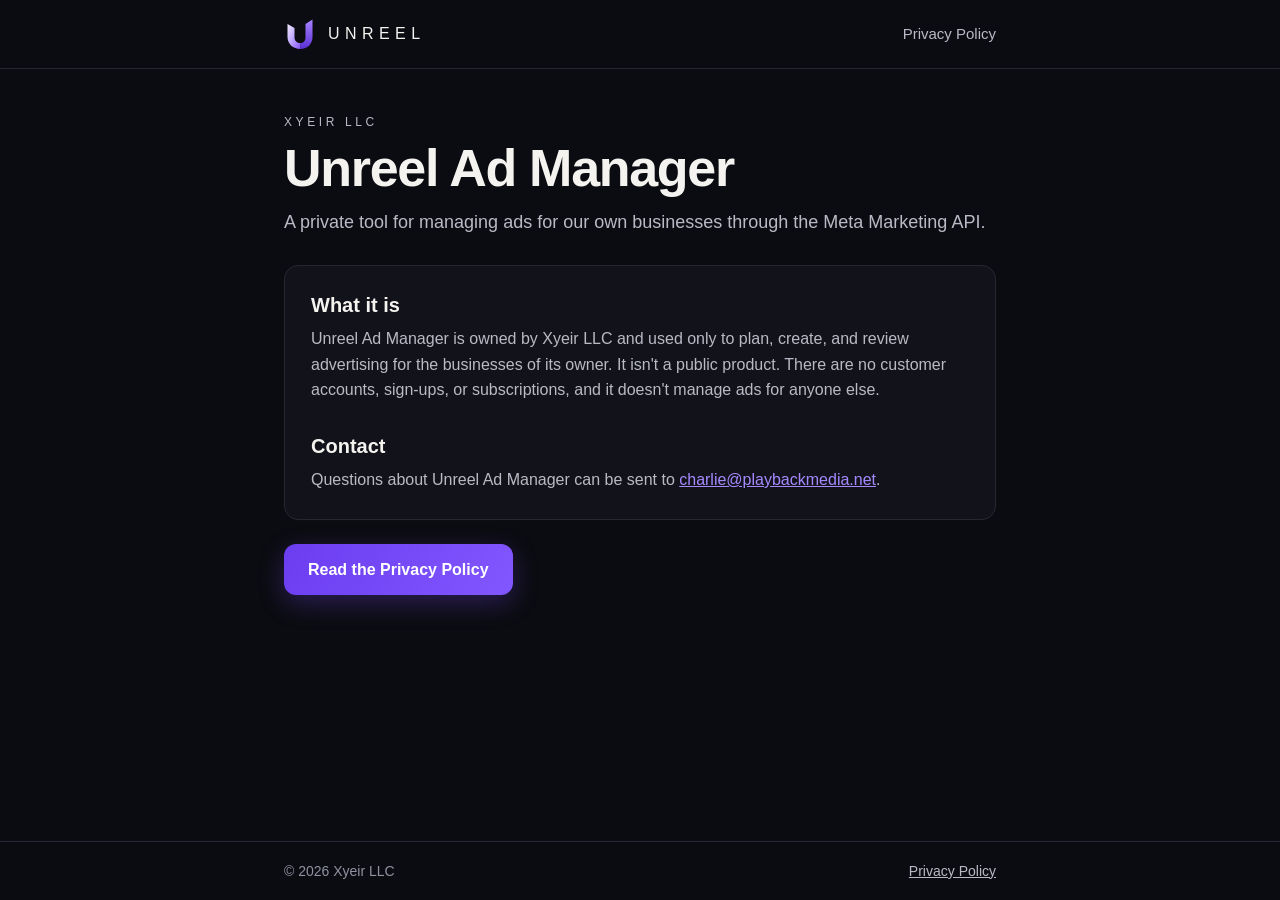
==== index.html @ 853de8a2 "Add files via upload" ====
<!doctype html>
<html lang="en">
<head>
  <meta charset="utf-8">
  <meta name="viewport" content="width=device-width, initial-scale=1">
  <title>Unreel Ad Manager</title>
  <meta name="description" content="Unreel Ad Manager is a private tool owned by Xyeir LLC for managing ads for its owner's own businesses.">
  <link rel="icon" href="logo.svg" type="image/svg+xml">
  <link rel="stylesheet" href="styles.css">
</head>
<body>
  <header class="site-header">
    <div class="wrap">
      <a class="brand" href="index.html"><img src="logo.svg" alt="" width="32" height="32"><span>UNREEL</span></a>
      <nav class="site-nav" aria-label="Main"><a href="privacy.html">Privacy Policy</a></nav>
    </div>
  </header>

  <main>
    <div class="wrap">
      <p class="eyebrow">Xyeir LLC</p>
      <h1>Unreel Ad Manager</h1>
      <p class="lead">A private tool for managing ads for our own businesses through the Meta Marketing API.</p>

      <section class="panel">
        <h2>What it is</h2>
        <p>Unreel Ad Manager is owned by Xyeir LLC and used only to plan, create, and review advertising for the businesses of its owner. It isn't a public product. There are no customer accounts, sign-ups, or subscriptions, and it doesn't manage ads for anyone else.</p>
        <h2>Contact</h2>
        <p>Questions about Unreel Ad Manager can be sent to <a href="mailto:charlie@playbackmedia.net">charlie@playbackmedia.net</a>.</p>
      </section>

      <a class="button" href="privacy.html">Read the Privacy Policy</a>
    </div>
  </main>

  <footer class="site-footer">
    <div class="wrap">
      <span>© 2026 Xyeir LLC</span>
      <a href="privacy.html">Privacy Policy</a>
    </div>
  </footer>
</body>
</html>
---- styles.css ----
:root {
  color-scheme: dark;
  --bg: #0b0c11;
  --panel: #12131a;
  --panel-raised: #181922;
  --line: #262732;
  --line-strong: #363846;
  --ink: #f5f3ef;
  --ink-2: #b9bac6;
  --ink-3: #9092a1;
  --accent: #7c4dff;
  --accent-bright: #a689ff;
  --accent-soft: rgba(124, 77, 255, 0.16);
  --radius: 14px;
  font-family: -apple-system, BlinkMacSystemFont, "SF Pro Text", "Helvetica Neue", "Segoe UI", Roboto, sans-serif;
}

* { box-sizing: border-box; }
html { -webkit-text-size-adjust: 100%; }
body { margin: 0; min-height: 100vh; display: flex; flex-direction: column; background: var(--bg); color: var(--ink); font-size: 16px; line-height: 1.6; }
a { color: var(--accent-bright); }
a:hover { color: var(--ink); }
:focus-visible { outline: 2px solid var(--accent-bright); outline-offset: 2px; border-radius: 4px; }

.wrap { width: min(760px, 100%); margin: 0 auto; padding: 0 24px; }

.site-header { border-bottom: 1px solid var(--line); }
.site-header .wrap { display: flex; align-items: center; justify-content: space-between; gap: 16px; padding-top: 18px; padding-bottom: 18px; }
.brand { display: flex; align-items: center; gap: 12px; color: var(--ink); text-decoration: none; }
.brand:hover { color: var(--ink); }
.brand img { display: block; }
.brand span { font-size: 16px; font-weight: 500; letter-spacing: 0.34em; }
.site-nav a { color: var(--ink-2); text-decoration: none; font-size: 15px; }
.site-nav a:hover { color: var(--ink); }

main { flex: 1; padding: 44px 0 56px; }
.eyebrow { margin: 0; font-size: 12px; letter-spacing: 0.3em; text-transform: uppercase; color: var(--ink-2); }
h1 { margin: 8px 0 12px; font-size: clamp(34px, 7vw, 52px); line-height: 1.08; font-weight: 700; letter-spacing: -0.025em; }
h1 em { font-style: normal; color: var(--accent-bright); }
.lead { margin: 0; font-size: 18px; color: var(--ink-2); }
.updated { margin: 0; color: var(--ink-3); font-size: 14px; }

.panel { margin-top: 28px; padding: 26px; background: var(--panel); border: 1px solid var(--line); border-radius: var(--radius); }
.panel h2 { margin: 30px 0 8px; font-size: 20px; font-weight: 600; line-height: 1.3; }
.panel h2:first-child { margin-top: 0; }
.panel p { margin: 0 0 12px; color: var(--ink-2); }
.panel p:last-child { margin-bottom: 0; }
.panel ul { margin: 0 0 12px; padding-left: 22px; color: var(--ink-2); }
.panel li + li { margin-top: 6px; }
.panel strong { color: var(--ink); font-weight: 600; }

.button { display: inline-block; margin-top: 24px; padding: 13px 24px; border-radius: 12px; font-weight: 600; color: #fff; text-decoration: none; background: linear-gradient(120deg, #6b3df0, #8257ff); box-shadow: 0 8px 26px rgba(124, 77, 255, 0.28); }
.button:hover { color: #fff; filter: brightness(1.1); }

.site-footer { border-top: 1px solid var(--line); color: var(--ink-3); font-size: 14px; }
.site-footer .wrap { display: flex; flex-wrap: wrap; justify-content: space-between; gap: 6px 20px; padding-top: 18px; padding-bottom: 18px; }
.site-footer a { color: var(--ink-2); }

@media (max-width: 560px) {
  main { padding: 30px 0 40px; }
  .panel { padding: 20px; }
  .brand span { font-size: 14px; letter-spacing: 0.26em; }
}
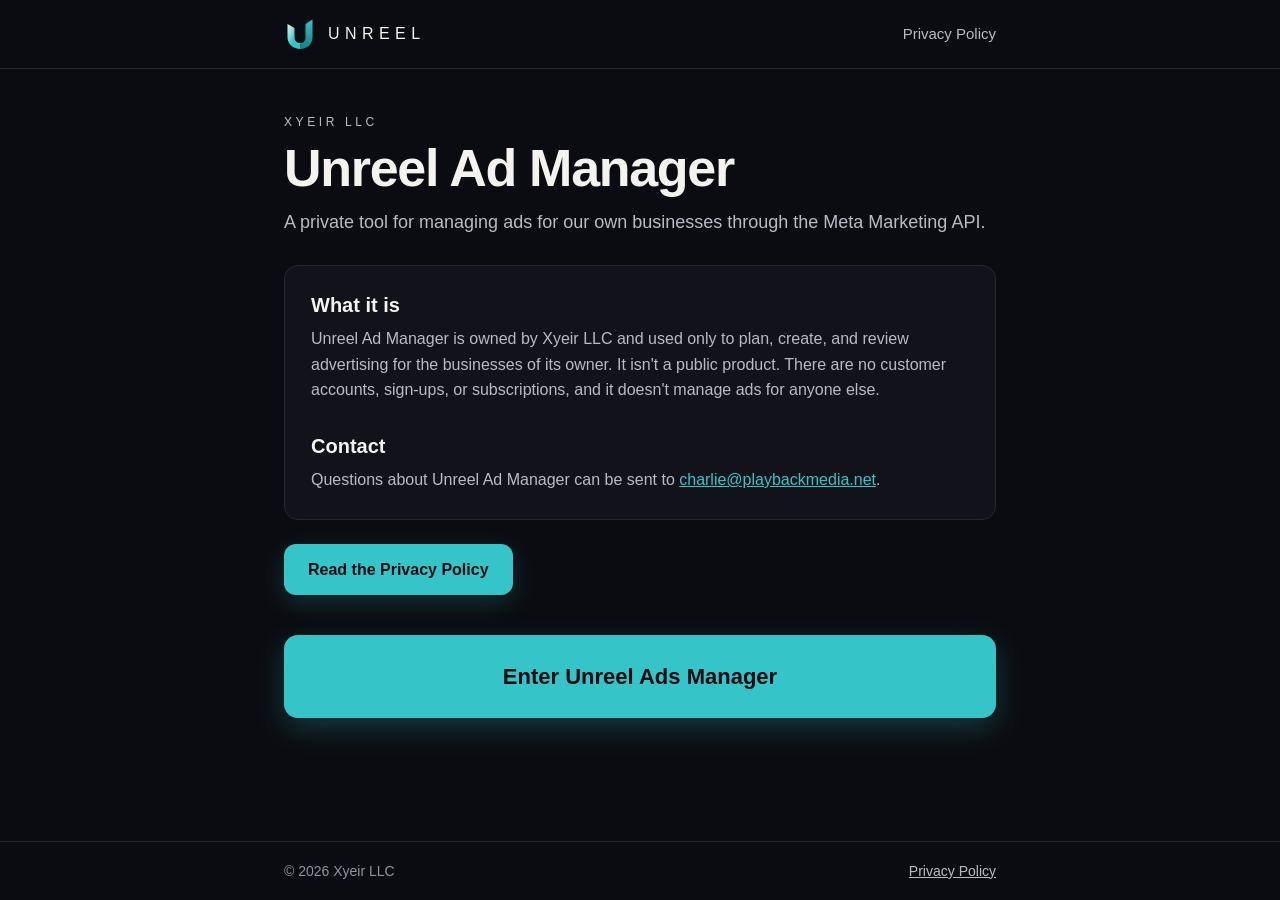
==== commit 119b62d4: "Aquamarine site, Enter Unreel Ads Manager button, and privacy update for the online app Co-Authored-" ====
--- a/index.html
+++ b/index.html
@@ -30,6 +30,8 @@
       </section>
 
       <a class="button" href="privacy.html">Read the Privacy Policy</a>
+
+      <a class="enter-button" href="https://app.unreeladsmanager.com">Enter Unreel Ads Manager</a>
     </div>
   </main>
 
--- a/styles.css
+++ b/styles.css
@@ -8,9 +8,10 @@
   --ink: #f5f3ef;
   --ink-2: #b9bac6;
   --ink-3: #9092a1;
-  --accent: #7c4dff;
-  --accent-bright: #a689ff;
-  --accent-soft: rgba(124, 77, 255, 0.16);
+  --accent: #35c4c8;
+  --accent-bright: #35c4c8;
+  --accent-soft: rgba(53, 196, 200, 0.16);
+  --on-accent: #0b0c11; /* White on this aqua is too faint to read, so text on it is dark. */
   --radius: 14px;
   font-family: -apple-system, BlinkMacSystemFont, "SF Pro Text", "Helvetica Neue", "Segoe UI", Roboto, sans-serif;
 }
@@ -49,8 +50,8 @@
 .panel li + li { margin-top: 6px; }
 .panel strong { color: var(--ink); font-weight: 600; }
 
-.button { display: inline-block; margin-top: 24px; padding: 13px 24px; border-radius: 12px; font-weight: 600; color: #fff; text-decoration: none; background: linear-gradient(120deg, #6b3df0, #8257ff); box-shadow: 0 8px 26px rgba(124, 77, 255, 0.28); }
-.button:hover { color: #fff; filter: brightness(1.1); }
+.button { display: inline-block; margin-top: 24px; padding: 13px 24px; border-radius: 12px; font-weight: 600; color: var(--on-accent); text-decoration: none; background: var(--accent); box-shadow: 0 8px 26px rgba(53, 196, 200, 0.2); }
+.button:hover { color: var(--on-accent); filter: brightness(1.1); }
 
 .site-footer { border-top: 1px solid var(--line); color: var(--ink-3); font-size: 14px; }
 .site-footer .wrap { display: flex; flex-wrap: wrap; justify-content: space-between; gap: 6px 20px; padding-top: 18px; padding-bottom: 18px; }
@@ -61,3 +62,7 @@
   .panel { padding: 20px; }
   .brand span { font-size: 14px; letter-spacing: 0.26em; }
 }
+
+/* The same aquamarine as the dashboard. White on it is too faint to read, so its text is dark. */
+.enter-button { display: block; margin-top: 40px; padding: 24px; border-radius: 14px; font-size: 22px; font-weight: 600; text-align: center; text-decoration: none; color: var(--on-accent); background: var(--accent); box-shadow: 0 10px 30px rgba(53, 196, 200, 0.25); }
+.enter-button:hover { color: var(--on-accent); filter: brightness(1.1); }
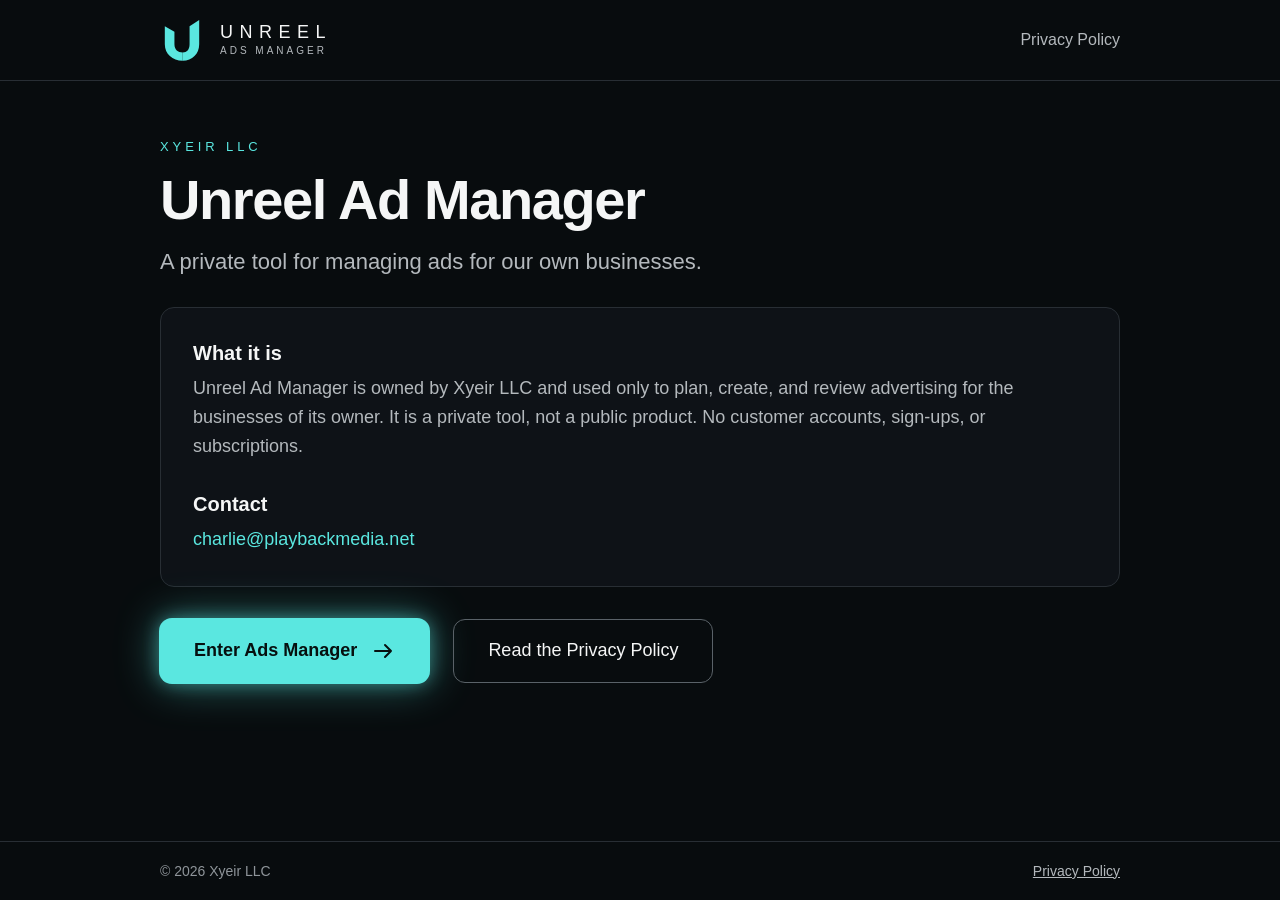
==== commit 7ae2ba0b: "Redesign the home page to match the mockup, with the same aquamarine on the privacy page Co-Authored" ====
--- a/index.html
+++ b/index.html
@@ -8,10 +8,13 @@
   <link rel="icon" href="logo.svg" type="image/svg+xml">
   <link rel="stylesheet" href="styles.css">
 </head>
-<body>
+<body class="home">
   <header class="site-header">
     <div class="wrap">
-      <a class="brand" href="index.html"><img src="logo.svg" alt="" width="32" height="32"><span>UNREEL</span></a>
+      <a class="brand" href="index.html">
+        <img src="logo.svg" alt="" width="44" height="44">
+        <span class="brand-text"><span class="brand-name">UNREEL</span><span class="brand-sub">ADS MANAGER</span></span>
+      </a>
       <nav class="site-nav" aria-label="Main"><a href="privacy.html">Privacy Policy</a></nav>
     </div>
   </header>
@@ -20,18 +23,21 @@
     <div class="wrap">
       <p class="eyebrow">Xyeir LLC</p>
       <h1>Unreel Ad Manager</h1>
-      <p class="lead">A private tool for managing ads for our own businesses through the Meta Marketing API.</p>
+      <p class="lead">A private tool for managing ads for our own businesses.</p>
 
       <section class="panel">
         <h2>What it is</h2>
-        <p>Unreel Ad Manager is owned by Xyeir LLC and used only to plan, create, and review advertising for the businesses of its owner. It isn't a public product. There are no customer accounts, sign-ups, or subscriptions, and it doesn't manage ads for anyone else.</p>
+        <p>Unreel Ad Manager is owned by Xyeir LLC and used only to plan, create, and review advertising for the businesses of its owner. It is a private tool, not a public product. No customer accounts, sign-ups, or subscriptions.</p>
         <h2>Contact</h2>
-        <p>Questions about Unreel Ad Manager can be sent to <a href="mailto:charlie@playbackmedia.net">charlie@playbackmedia.net</a>.</p>
+        <p><a href="mailto:charlie@playbackmedia.net">charlie@playbackmedia.net</a></p>
       </section>
 
-      <a class="button" href="privacy.html">Read the Privacy Policy</a>
-
-      <a class="enter-button" href="https://app.unreeladsmanager.com">Enter Unreel Ads Manager</a>
+      <div class="home-actions">
+        <a class="enter-button" href="https://app.unreeladsmanager.com">Enter Ads Manager
+          <svg viewBox="0 0 24 24" width="24" height="24" fill="none" stroke="currentColor" stroke-width="2" stroke-linecap="round" stroke-linejoin="round" aria-hidden="true"><path d="M4 12h16M14 6l6 6-6 6"/></svg>
+        </a>
+        <a class="outline-button" href="privacy.html">Read the Privacy Policy</a>
+      </div>
     </div>
   </main>
 
--- a/styles.css
+++ b/styles.css
@@ -1,17 +1,16 @@
 :root {
   color-scheme: dark;
-  --bg: #0b0c11;
-  --panel: #12131a;
-  --panel-raised: #181922;
-  --line: #262732;
-  --line-strong: #363846;
-  --ink: #f5f3ef;
-  --ink-2: #b9bac6;
-  --ink-3: #9092a1;
-  --accent: #35c4c8;
-  --accent-bright: #35c4c8;
-  --accent-soft: rgba(53, 196, 200, 0.16);
-  --on-accent: #0b0c11; /* White on this aqua is too faint to read, so text on it is dark. */
+  --bg: #080c0e;
+  --panel: #0e1217;
+  --line: #282e34;
+  --line-strong: #5a6268;
+  --ink: #f5f6f6;
+  --ink-2: #b4b9bd;
+  --ink-3: #8f959a;
+  /* Sampled from the home page mockup. Change it here and in logo.svg to change it everywhere. */
+  --accent: #5ae7e0;
+  --accent-glow: rgba(90, 231, 224, 0.45);
+  --on-accent: #06100f; /* White on this aqua is too faint to read, so text on it is dark. */
   --radius: 14px;
   font-family: -apple-system, BlinkMacSystemFont, "SF Pro Text", "Helvetica Neue", "Segoe UI", Roboto, sans-serif;
 }
@@ -19,25 +18,26 @@
 * { box-sizing: border-box; }
 html { -webkit-text-size-adjust: 100%; }
 body { margin: 0; min-height: 100vh; display: flex; flex-direction: column; background: var(--bg); color: var(--ink); font-size: 16px; line-height: 1.6; }
-a { color: var(--accent-bright); }
+a { color: var(--accent); }
 a:hover { color: var(--ink); }
-:focus-visible { outline: 2px solid var(--accent-bright); outline-offset: 2px; border-radius: 4px; }
+:focus-visible { outline: 2px solid var(--accent); outline-offset: 3px; border-radius: 4px; }
 
-.wrap { width: min(760px, 100%); margin: 0 auto; padding: 0 24px; }
+.wrap { width: min(1008px, 100%); margin: 0 auto; padding: 0 24px; }
 
 .site-header { border-bottom: 1px solid var(--line); }
 .site-header .wrap { display: flex; align-items: center; justify-content: space-between; gap: 16px; padding-top: 18px; padding-bottom: 18px; }
-.brand { display: flex; align-items: center; gap: 12px; color: var(--ink); text-decoration: none; }
+.brand { display: flex; align-items: center; gap: 16px; color: var(--ink); text-decoration: none; }
 .brand:hover { color: var(--ink); }
 .brand img { display: block; }
-.brand span { font-size: 16px; font-weight: 500; letter-spacing: 0.34em; }
-.site-nav a { color: var(--ink-2); text-decoration: none; font-size: 15px; }
+.brand-text { display: flex; flex-direction: column; gap: 3px; }
+.brand-name { font-size: 18px; line-height: 1.1; font-weight: 500; letter-spacing: 0.36em; }
+.brand-sub { font-size: 10px; line-height: 1.2; letter-spacing: 0.3em; color: var(--ink-2); white-space: nowrap; }
+.site-nav a { color: var(--ink-2); text-decoration: none; font-size: 16px; }
 .site-nav a:hover { color: var(--ink); }
 
-main { flex: 1; padding: 44px 0 56px; }
-.eyebrow { margin: 0; font-size: 12px; letter-spacing: 0.3em; text-transform: uppercase; color: var(--ink-2); }
-h1 { margin: 8px 0 12px; font-size: clamp(34px, 7vw, 52px); line-height: 1.08; font-weight: 700; letter-spacing: -0.025em; }
-h1 em { font-style: normal; color: var(--accent-bright); }
+main { flex: 1; padding: 56px 0 64px; }
+.eyebrow { margin: 0; font-size: 13px; font-weight: 500; letter-spacing: 0.3em; text-transform: uppercase; color: var(--accent); }
+h1 { margin: 12px 0 14px; font-size: clamp(38px, 7vw, 56px); line-height: 1.08; font-weight: 700; letter-spacing: -0.025em; }
 .lead { margin: 0; font-size: 18px; color: var(--ink-2); }
 .updated { margin: 0; color: var(--ink-3); font-size: 14px; }
 
@@ -50,19 +50,35 @@
 .panel li + li { margin-top: 6px; }
 .panel strong { color: var(--ink); font-weight: 600; }
 
-.button { display: inline-block; margin-top: 24px; padding: 13px 24px; border-radius: 12px; font-weight: 600; color: var(--on-accent); text-decoration: none; background: var(--accent); box-shadow: 0 8px 26px rgba(53, 196, 200, 0.2); }
-.button:hover { color: var(--on-accent); filter: brightness(1.1); }
+/* Home page */
+.home .lead { font-size: clamp(18px, 2.2vw, 22px); }
+.home .panel { padding: 32px; }
+.home .panel p { font-size: 18px; }
+.home-actions { display: flex; flex-wrap: wrap; align-items: center; gap: 24px; margin-top: 32px; }
+.enter-button, .outline-button { display: inline-flex; align-items: center; justify-content: center; gap: 14px; min-height: 64px; padding: 0 34px; border-radius: 12px; font-size: 18px; text-decoration: none; }
+.enter-button { font-weight: 600; color: var(--on-accent); background: var(--accent); box-shadow: 0 0 0 1px var(--accent), 0 0 18px var(--accent-glow), 0 0 44px var(--accent-glow); transition: box-shadow 0.15s; }
+.enter-button:hover { color: var(--on-accent); box-shadow: 0 0 0 1px var(--accent), 0 0 24px var(--accent-glow), 0 0 64px var(--accent-glow); }
+.outline-button { color: var(--ink); border: 1px solid var(--line-strong); }
+.outline-button:hover { color: var(--ink); border-color: var(--ink); }
 
 .site-footer { border-top: 1px solid var(--line); color: var(--ink-3); font-size: 14px; }
 .site-footer .wrap { display: flex; flex-wrap: wrap; justify-content: space-between; gap: 6px 20px; padding-top: 18px; padding-bottom: 18px; }
 .site-footer a { color: var(--ink-2); }
 
 @media (max-width: 560px) {
-  main { padding: 30px 0 40px; }
-  .panel { padding: 20px; }
-  .brand span { font-size: 14px; letter-spacing: 0.26em; }
+  main { padding: 32px 0 40px; }
+  .panel, .home .panel { padding: 20px; }
+  .home .panel p { font-size: 16px; }
+  .brand { gap: 12px; }
+  .brand img { width: 36px; height: 36px; }
+  .brand-name { font-size: 15px; letter-spacing: 0.3em; }
+  .brand-sub { font-size: 8px; letter-spacing: 0.3em; }
+  .site-nav a { font-size: 15px; }
+  .home-actions { flex-direction: column; align-items: stretch; gap: 16px; }
 }
 
-/* The same aquamarine as the dashboard. White on it is too faint to read, so its text is dark. */
-.enter-button { display: block; margin-top: 40px; padding: 24px; border-radius: 14px; font-size: 22px; font-weight: 600; text-align: center; text-decoration: none; color: var(--on-accent); background: var(--accent); box-shadow: 0 10px 30px rgba(53, 196, 200, 0.25); }
-.enter-button:hover { color: var(--on-accent); filter: brightness(1.1); }
+@media (prefers-reduced-motion: reduce) {
+  .enter-button { transition: none; }
+}
+.home .panel p a { text-decoration: none; }
+.home .panel p a:hover { text-decoration: underline; color: var(--accent); }
